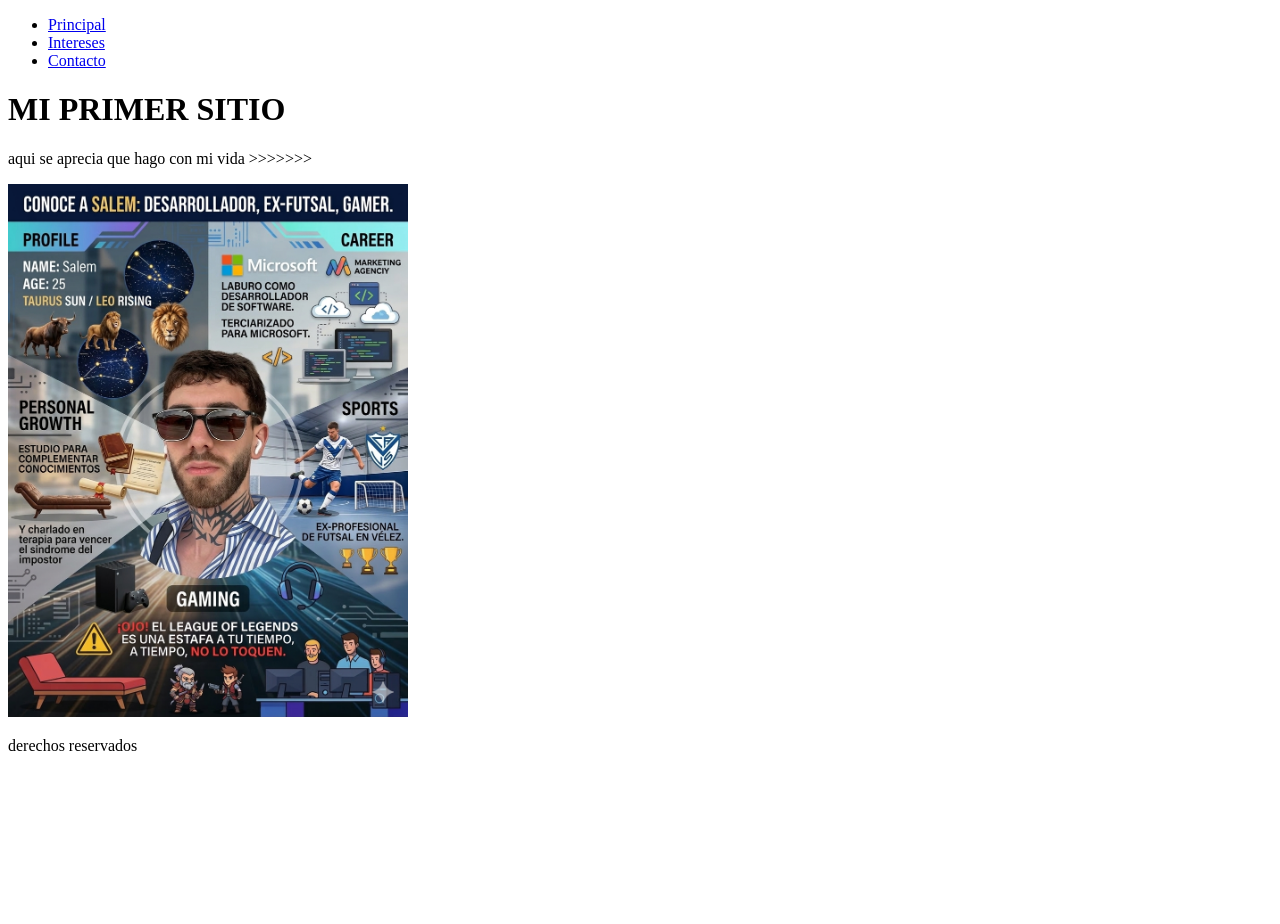
==== index.html @ ef486d1e "Inicio de proyecto 1" ====
<!DOCTYPE html>
<html lang="en">

<head>
    <meta charset="UTF-8">
    <meta name="viewport" content="width=device-width, initial-scale=1.0">
    <title>Infografia Salem Ali</title>
</head>

<body style="height: 100vh;">

    <header>

        <nav>
            <ul>
                <li><a href="index.html">Principal</a></li>
                <li><a href="/pages/intereses.html">Intereses</a></li>
                <li><a href="/pages/contacto.html">Contacto</a></li>
            </ul>
        </nav>

        <h1> MI PRIMER
            SITIO</h1>

    </header>

    <main>
        <p>
            aqui se aprecia que hago con mi vida >>>>>>> </p>

        <p>
            <img src="/img/InfografiaSalemAli.png" alt="Infografia Salem Ali." style="width: 
            400px;">
        </p>


    </main>

    <footer>

        <p>
            derechos reservados </p>

    </footer>


</body>

</html>
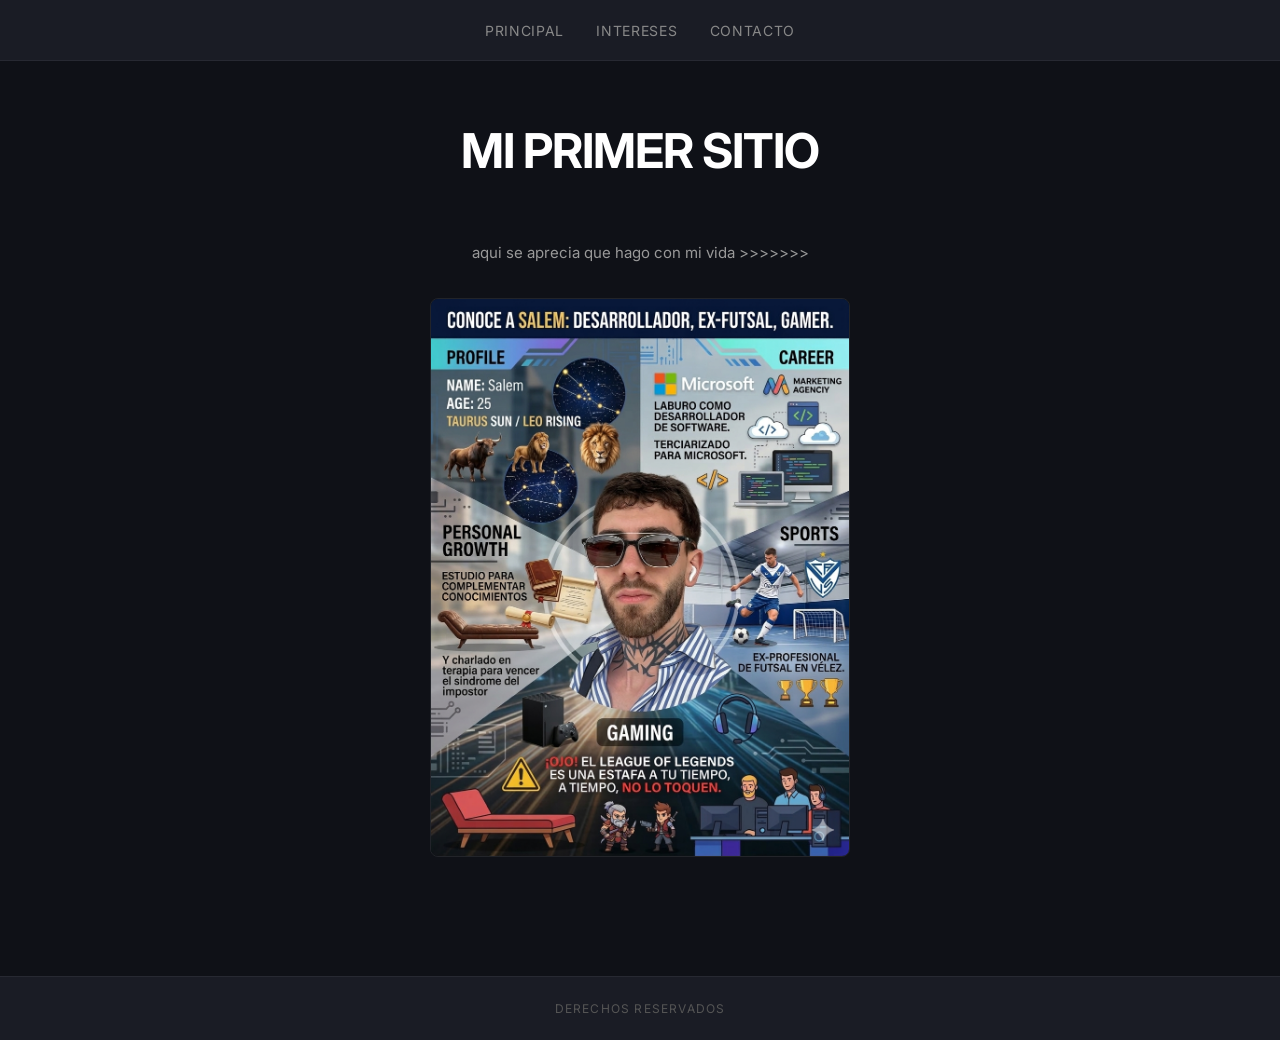
==== commit e84e6509: "actualizacion con un poco de css" ====
--- a/index.html
+++ b/index.html
@@ -5,17 +5,18 @@
     <meta charset="UTF-8">
     <meta name="viewport" content="width=device-width, initial-scale=1.0">
     <title>Infografia Salem Ali</title>
+    <link rel="stylesheet" href="style.css">
 </head>
 
-<body style="height: 100vh;">
+<body>
 
     <header>
 
         <nav>
             <ul>
                 <li><a href="index.html">Principal</a></li>
-                <li><a href="/pages/intereses.html">Intereses</a></li>
-                <li><a href="/pages/contacto.html">Contacto</a></li>
+                <li><a href="intereses.html">Intereses</a></li>
+                <li><a href="contacto.html">Contacto</a></li>
             </ul>
         </nav>
 
@@ -29,8 +30,7 @@
             aqui se aprecia que hago con mi vida >>>>>>> </p>
 
         <p>
-            <img src="/img/InfografiaSalemAli.png" alt="Infografia Salem Ali." style="width: 
-            400px;">
+            <img src="/img/InfografiaSalemAli.png" alt="Infografia Salem Ali.">
         </p>
 
 
@@ -46,4 +46,4 @@
 
 </body>
 
-</html>+</html>
--- a/style.css
+++ b/style.css
@@ -0,0 +1,91 @@
+@import url("https://fonts.googleapis.com/css2?family=Inter:wght@400;700&display=swap");
+
+* {
+  margin: 0;
+  padding: 0;
+  box-sizing: border-box;
+}
+
+body {
+  font-family: "Inter", sans-serif;
+  background-color: #0f1117;
+  color: #e0e0e0;
+  min-height: 100vh;
+  display: flex;
+  flex-direction: column;
+}
+
+/* NAV */
+nav {
+  background-color: #1a1c25;
+  padding: 20px 40px;
+  border-bottom: 1px solid rgba(255, 255, 255, 0.06);
+}
+
+nav ul {
+  list-style: none;
+  display: flex;
+  gap: 32px;
+  justify-content: center;
+}
+
+nav ul li a {
+  color: #888;
+  text-decoration: none;
+  font-size: 14px;
+  letter-spacing: 0.05em;
+  text-transform: uppercase;
+  transition: color 0.3s;
+}
+
+nav ul li a:hover {
+  color: #fff;
+}
+
+/* HEADER */
+header h1 {
+  text-align: center;
+  font-size: clamp(28px, 5vw, 48px);
+  font-weight: 700;
+  padding: 60px 20px 20px;
+  color: #fff;
+  letter-spacing: -0.02em;
+}
+
+/* MAIN */
+main {
+  flex: 1;
+  max-width: 700px;
+  margin: 0 auto;
+  padding: 40px 24px 80px;
+  text-align: center;
+}
+
+main p {
+  font-size: 15px;
+  line-height: 1.7;
+  color: #999;
+  margin-bottom: 32px;
+}
+
+main img {
+  width: 100%;
+  max-width: 420px;
+  border-radius: 8px;
+  border: 1px solid rgba(255, 255, 255, 0.08);
+}
+
+/* FOOTER */
+footer {
+  background-color: #1a1c25;
+  text-align: center;
+  padding: 24px;
+  border-top: 1px solid rgba(255, 255, 255, 0.06);
+}
+
+footer p {
+  font-size: 12px;
+  color: #555;
+  text-transform: uppercase;
+  letter-spacing: 0.1em;
+}
